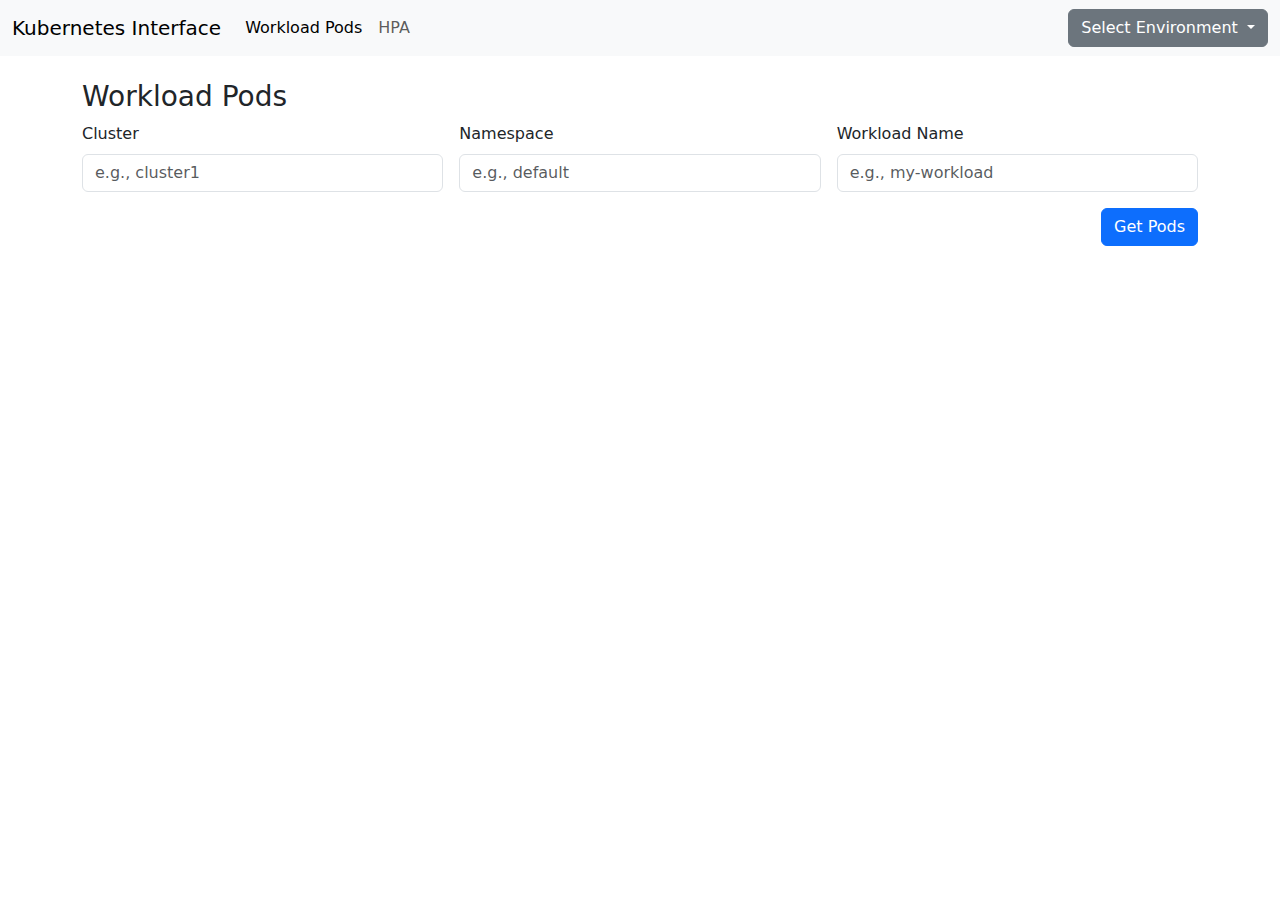
==== nail/static/index.html @ c2acb143 "nbnb" ====
<!DOCTYPE html>
<html lang="en">
<head>
    <meta charset="UTF-8">
    <meta name="viewport" content="width=device-width, initial-scale=1.0">
    <title>Kubernetes Interface</title>
    <link href="https://cdn.jsdelivr.net/npm/bootstrap@5.3.0/dist/css/bootstrap.min.css" rel="stylesheet">
    <link href="/static/css/styles.css" rel="stylesheet">
    <script src="https://cdn.jsdelivr.net/npm/bootstrap@5.3.0/dist/js/bootstrap.bundle.min.js"></script>
    <script src="https://code.jquery.com/jquery-3.6.0.min.js"></script>
    <script src="/static/js/scripts.js"></script>
</head>
<body>
    <!-- Spinner -->
    <div id="loading-spinner" class="d-none">
        <div class="spinner-border text-primary" role="status">
            <span class="visually-hidden">Loading...</span>
        </div>
    </div>

    <nav class="navbar navbar-expand-lg navbar-light bg-light">
        <div class="container-fluid">
            <a class="navbar-brand" href="#">Kubernetes Interface</a>
            <button class="navbar-toggler" type="button" data-bs-toggle="collapse" data-bs-target="#navbarNav" aria-controls="navbarNav" aria-expanded="false" aria-label="Toggle navigation">
                <span class="navbar-toggler-icon"></span>
            </button>
            <div class="collapse navbar-collapse" id="navbarNav">
                <ul class="navbar-nav me-auto">
                    <li class="nav-item">
                        <a class="nav-link active" href="#" onclick="showForm('workload')">Workload Pods</a>
                    </li>
                    <li class="nav-item">
                        <a class="nav-link" href="#" onclick="showForm('hpa')">HPA</a>
                    </li>
                </ul>
                <div class="dropdown">
                    <button class="btn btn-secondary dropdown-toggle" type="button" id="environmentDropdown" data-bs-toggle="dropdown" aria-expanded="false">
                        Select Environment
                    </button>
                    <ul class="dropdown-menu dropdown-menu-end" aria-labelledby="environmentDropdown">
                        <li><a class="dropdown-item" href="#" onclick="setEnvironment('PRD')">PRD</a></li>
                        <li><a class="dropdown-item" href="#" onclick="setEnvironment('HOM')">HOM</a></li>
                        <li><a class="dropdown-item" href="#" onclick="setEnvironment('DEV')">DEV</a></li>
                        <li><a class="dropdown-item" href="#" onclick="setEnvironment('TEST')">TEST</a></li>
                    </ul>
                </div>
            </div>
        </div>
    </nav>

    <div class="container mt-4">
        <div id="workload-form" class="form-section">
            <h3>Workload Pods</h3>
            <form id="workload-pods-form" class="mb-4">
                <div class="row g-3">
                    <div class="col-md-4">
                        <label for="cluster" class="form-label">Cluster</label>
                        <input type="text" class="form-control" id="cluster" placeholder="e.g., cluster1">
                    </div>
                    <div class="col-md-4">
                        <label for="namespace" class="form-label">Namespace</label>
                        <input type="text" class="form-control" id="namespace" placeholder="e.g., default">
                    </div>
                    <div class="col-md-4">
                        <label for="workload" class="form-label">Workload Name</label>
                        <input type="text" class="form-control" id="workload" placeholder="e.g., my-workload">
                    </div>
                </div>
                <div class="mt-3 text-end">
                    <button type="button" class="btn btn-primary" onclick="fetchWorkloadPods()">Get Pods</button>
                </div>
            </form>
            <div id="workload-pods-result" class="mt-3"></div>
        </div>        

        <div id="hpa-form" class="form-section d-none">
            <h3>HPA</h3>
            <form id="hpa-form" class="mb-4">
                <div class="mb-3">
                    <label for="hpa-cluster" class="form-label">Cluster</label>
                    <input type="text" class="form-control" id="hpa-cluster" placeholder="e.g., cluster1">
                </div>
                <div class="mb-3">
                    <label for="hpa-namespace" class="form-label">Namespace</label>
                    <input type="text" class="form-control" id="hpa-namespace" placeholder="e.g., default">
                </div>
                <div class="mb-3">
                    <label for="hpa-deployment" class="form-label">Deployment Name</label>
                    <input type="text" class="form-control" id="hpa-deployment" placeholder="e.g., my-deployment">
                </div>
                <button type="button" class="btn btn-primary" onclick="fetchHPA()">Get HPA</button>
            </form>
            <div id="hpa-result" class="mt-3"></div>
        </div>
    </div>
</body>
</html>
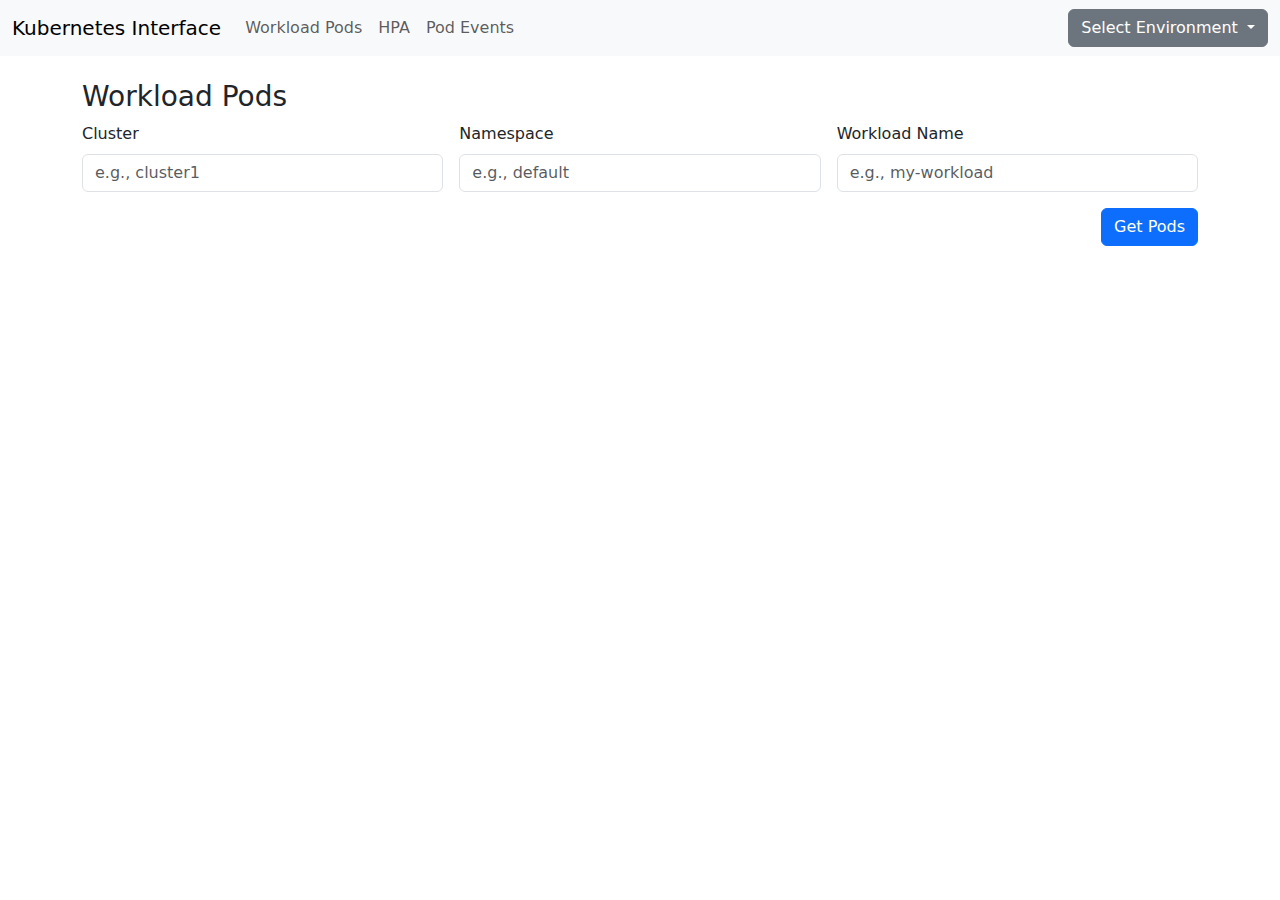
==== commit c3f1088e: "iuiupop" ====
--- a/nail/static/index.html
+++ b/nail/static/index.html
@@ -27,10 +27,13 @@
             <div class="collapse navbar-collapse" id="navbarNav">
                 <ul class="navbar-nav me-auto">
                     <li class="nav-item">
-                        <a class="nav-link active" href="#" onclick="showForm('workload')">Workload Pods</a>
+                        <a class="nav-link" href="#" onclick="showForm('workload')">Workload Pods</a>
                     </li>
                     <li class="nav-item">
                         <a class="nav-link" href="#" onclick="showForm('hpa')">HPA</a>
+                    </li>
+                    <li class="nav-item">
+                        <a class="nav-link" href="#" onclick="showForm('events')">Pod Events</a>
                     </li>
                 </ul>
                 <div class="dropdown">
@@ -47,6 +50,7 @@
             </div>
         </div>
     </nav>
+    
 
     <div class="container mt-4">
         <div id="workload-form" class="form-section">
@@ -76,22 +80,50 @@
         <div id="hpa-form" class="form-section d-none">
             <h3>HPA</h3>
             <form id="hpa-form" class="mb-4">
-                <div class="mb-3">
-                    <label for="hpa-cluster" class="form-label">Cluster</label>
-                    <input type="text" class="form-control" id="hpa-cluster" placeholder="e.g., cluster1">
+                <div class="row g-3">
+                    <div class="col-md-4">
+                        <label for="hpa-cluster" class="form-label">Cluster</label>
+                        <input type="text" class="form-control" id="hpa-cluster" placeholder="e.g., cluster1">
+                    </div>
+                    <div class="col-md-4">
+                        <label for="hpa-namespace" class="form-label">Namespace</label>
+                        <input type="text" class="form-control" id="hpa-namespace" placeholder="e.g., default">
+                    </div>
+                    <div class="col-md-4">
+                        <label for="hpa-deployment" class="form-label">Deployment Name</label>
+                        <input type="text" class="form-control" id="hpa-deployment" placeholder="e.g., my-deployment">
+                    </div>
                 </div>
-                <div class="mb-3">
-                    <label for="hpa-namespace" class="form-label">Namespace</label>
-                    <input type="text" class="form-control" id="hpa-namespace" placeholder="e.g., default">
+                <div class="mt-3 text-end">
+                    <button type="button" class="btn btn-primary" onclick="fetchHPA()">Get HPA</button>
                 </div>
-                <div class="mb-3">
-                    <label for="hpa-deployment" class="form-label">Deployment Name</label>
-                    <input type="text" class="form-control" id="hpa-deployment" placeholder="e.g., my-deployment">
-                </div>
-                <button type="button" class="btn btn-primary" onclick="fetchHPA()">Get HPA</button>
             </form>
             <div id="hpa-result" class="mt-3"></div>
-        </div>
+        </div> 
+
+        <div id="events-form" class="form-section d-none">
+            <h3>Pod Events</h3>
+            <form id="events-pods-form" class="mb-4">
+                <div class="row g-3">
+                    <div class="col-md-4">
+                        <label for="events-cluster" class="form-label">Cluster</label>
+                        <input type="text" class="form-control" id="events-cluster" placeholder="e.g., cluster1">
+                    </div>
+                    <div class="col-md-4">
+                        <label for="events-namespace" class="form-label">Namespace</label>
+                        <input type="text" class="form-control" id="events-namespace" placeholder="e.g., default">
+                    </div>
+                    <div class="col-md-4">
+                        <label for="events-workload" class="form-label">Workload Name</label>
+                        <input type="text" class="form-control" id="events-workload" placeholder="e.g., my-workload">
+                    </div>
+                </div>
+                <div class="mt-3 text-end">
+                    <button type="button" class="btn btn-primary" onclick="fetchPodEvents()">Get Events</button>
+                </div>
+            </form>
+            <div id="events-pods-result" class="mt-3"></div>
+        </div>        
     </div>
 </body>
 </html>
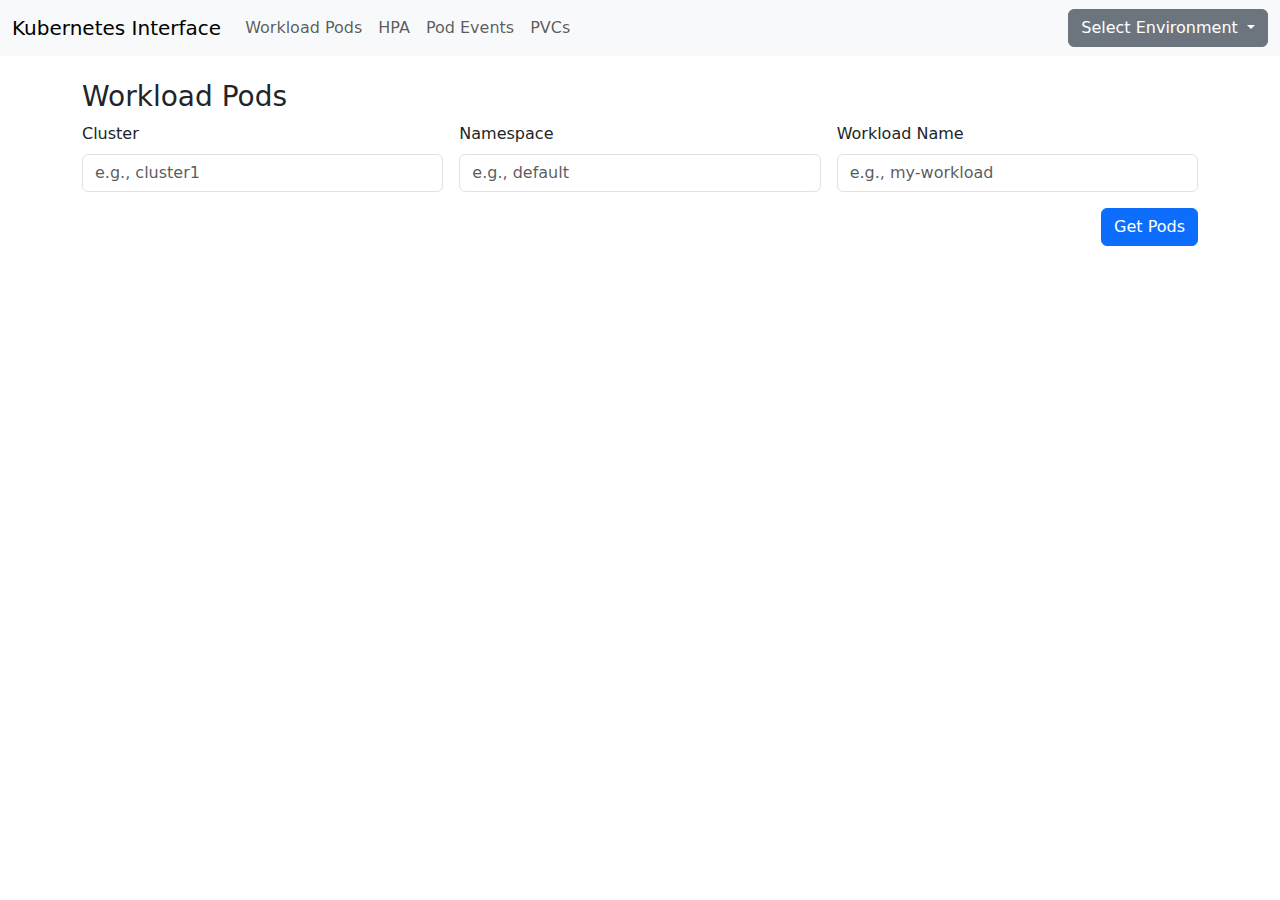
==== commit de298189: "hahndsui" ====
--- a/nail/static/index.html
+++ b/nail/static/index.html
@@ -34,6 +34,9 @@
                     </li>
                     <li class="nav-item">
                         <a class="nav-link" href="#" onclick="showForm('events')">Pod Events</a>
+                    </li>
+                    <li class="nav-item">
+                        <a class="nav-link" href="#" onclick="showForm('pvc')">PVCs</a>
                     </li>
                 </ul>
                 <div class="dropdown">
@@ -123,6 +126,26 @@
                 </div>
             </form>
             <div id="events-pods-result" class="mt-3"></div>
+        </div>
+
+        <div id="pvc-form" class="form-section d-none">
+            <h3>Persistent Volume Claims (PVCs)</h3>
+            <form id="pvc-form" class="mb-4">
+                <div class="row g-3">
+                    <div class="col-md-6">
+                        <label for="pvc-cluster" class="form-label">Cluster</label>
+                        <input type="text" class="form-control" id="pvc-cluster" placeholder="e.g., cluster1">
+                    </div>
+                    <div class="col-md-6">
+                        <label for="pvc-namespace" class="form-label">Namespace</label>
+                        <input type="text" class="form-control" id="pvc-namespace" placeholder="e.g., default">
+                    </div>
+                </div>
+                <div class="mt-3 text-end">
+                    <button type="button" class="btn btn-primary" onclick="fetchPVCs()">Get PVCs</button>
+                </div>
+            </form>
+            <div id="pvc-result" class="mt-3"></div>
         </div>        
     </div>
 </body>
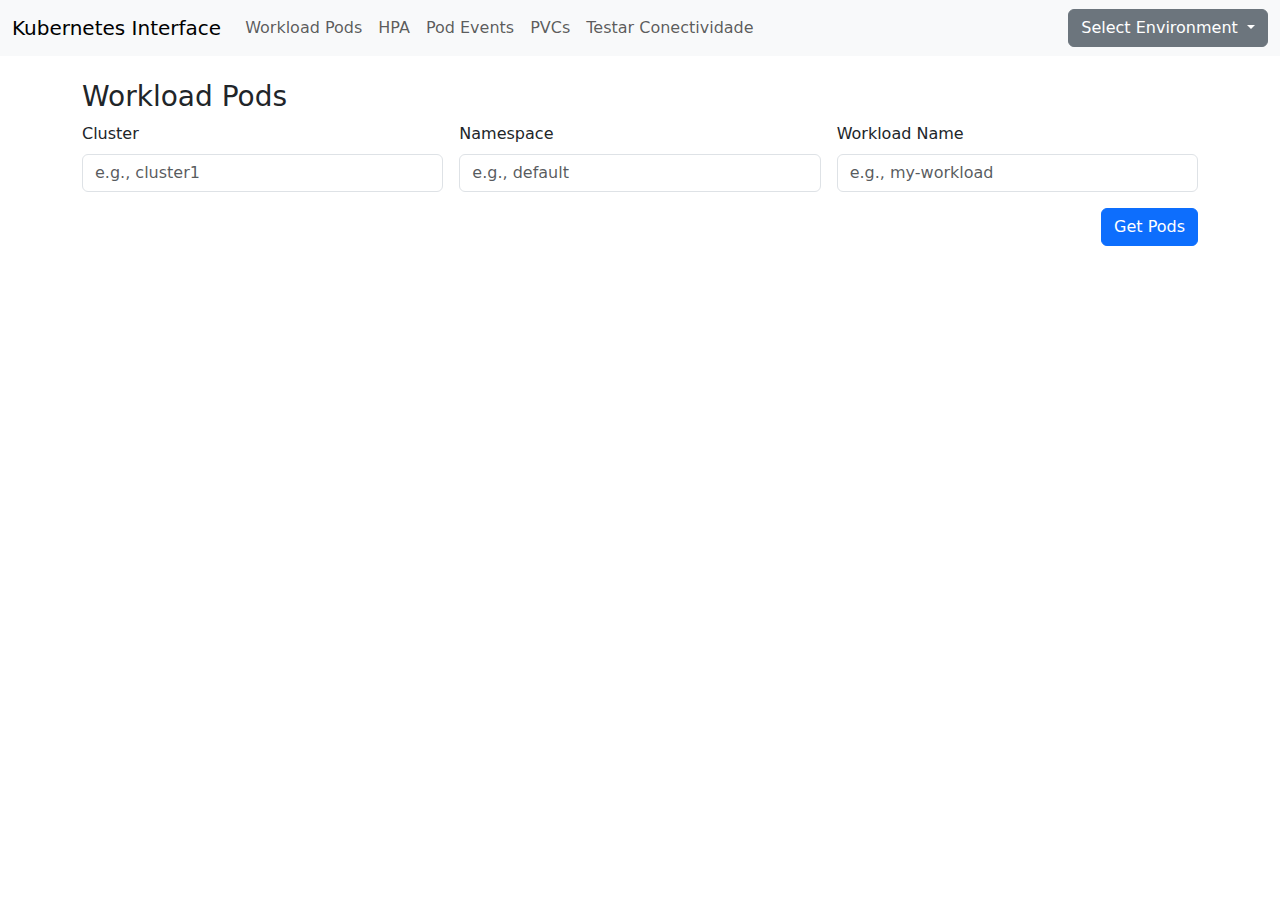
==== commit 58c68da0: "rtestecvx" ====
--- a/nail/static/index.html
+++ b/nail/static/index.html
@@ -38,6 +38,9 @@
                     <li class="nav-item">
                         <a class="nav-link" href="#" onclick="showForm('pvc')">PVCs</a>
                     </li>
+                    <li class="nav-item">
+                        <a class="nav-link" href="#" onclick="showForm('connectivity')">Testar Conectividade</a>
+                    </li>                    
                 </ul>
                 <div class="dropdown">
                     <button class="btn btn-secondary dropdown-toggle" type="button" id="environmentDropdown" data-bs-toggle="dropdown" aria-expanded="false">
@@ -146,7 +149,49 @@
                 </div>
             </form>
             <div id="pvc-result" class="mt-3"></div>
-        </div>        
+        </div> 
+
+        <div id="connectivity-form" class="form-section d-none">
+            <h3>Testar Conectividade</h3>
+            <form id="connectivity-pods-form" class="mb-4">
+                <div class="row g-3">
+                    <div class="col-md-4">
+                        <label for="connectivity-cluster" class="form-label">Cluster</label>
+                        <input type="text" class="form-control" id="connectivity-cluster" placeholder="e.g., cluster1">
+                    </div>
+                    <div class="col-md-4">
+                        <label for="connectivity-namespace" class="form-label">Namespace</label>
+                        <input type="text" class="form-control" id="connectivity-namespace" placeholder="e.g., default">
+                    </div>
+                    <div class="col-md-4">
+                        <label for="connectivity-pod" class="form-label">Pod</label>
+                        <input type="text" class="form-control" id="connectivity-pod" placeholder="e.g., pod-123">
+                    </div>
+                </div>
+                <div class="row g-3 mt-2">
+                    <div class="col-md-6">
+                        <label for="connectivity-url" class="form-label">URL</label>
+                        <input type="text" class="form-control" id="connectivity-url" placeholder="e.g., https://example.com">
+                    </div>
+                    <div class="col-md-6">
+                        <label for="connectivity-test-type" class="form-label">Tipo de Teste</label>
+                        <select class="form-select" id="connectivity-test-type">
+                            <option value="http">HTTP (curl -kv)</option>
+                            <option value="tcp">TCP (curl telnet://)</option>
+                        </select>
+                    </div>
+                </div>
+                <div class="mt-3 text-end">
+                    <button type="button" class="btn btn-primary" onclick="testConnectivity()">Executar Teste</button>
+                </div>
+            </form>
+            <div class="mt-3">
+                <label for="connectivity-output" class="form-label">Resultado:</label>
+                <textarea id="connectivity-output" class="form-control" rows="5" readonly></textarea>
+                <button class="btn btn-secondary mt-2" onclick="copyToClipboard()">Copiar Resultado</button>
+            </div>
+        </div>
+          
     </div>
 </body>
 </html>
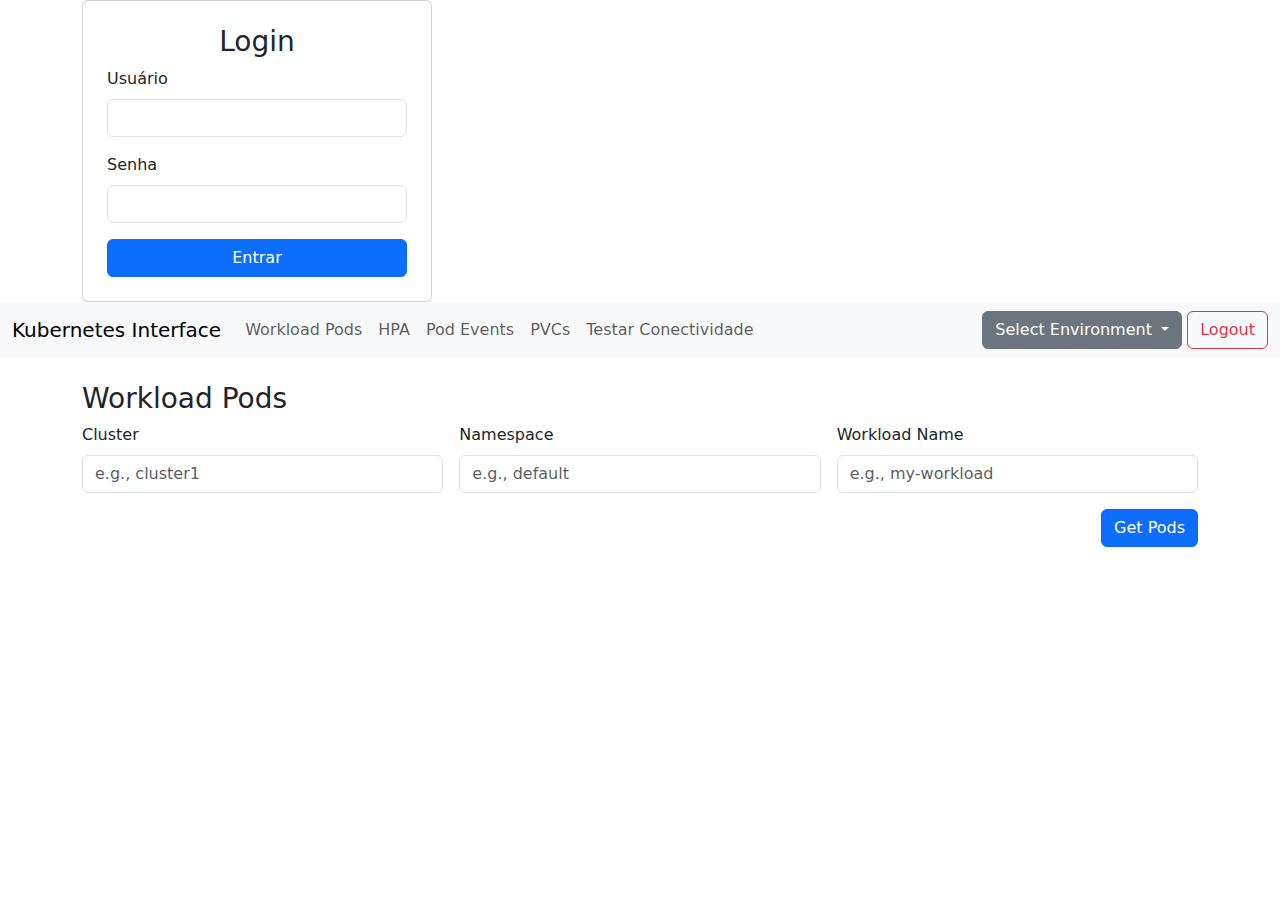
==== commit c3b1d09b: "kikikikiki" ====
--- a/nail/static/index.html
+++ b/nail/static/index.html
@@ -11,6 +11,25 @@
     <script src="/static/js/scripts.js"></script>
 </head>
 <body>
+
+    <div id="login-container" class="container">
+        <div class="card p-4" style="width: 350px;">
+            <h3 class="text-center">Login</h3>
+            <form id="login-form">
+                <div class="mb-3">
+                    <label for="username" class="form-label">Usuário</label>
+                    <input type="text" class="form-control" id="username" required>
+                </div>
+                <div class="mb-3">
+                    <label for="password" class="form-label">Senha</label>
+                    <input type="password" class="form-control" id="password" required>
+                </div>
+                <button type="submit" class="btn btn-primary w-100">Entrar</button>
+                <div id="login-error" class="text-danger mt-2" style="display: none;">Usuário ou senha incorretos!</div>
+            </form>
+        </div>
+    </div>
+
     <!-- Spinner -->
     <div id="loading-spinner" class="d-none">
         <div class="spinner-border text-primary" role="status">
@@ -18,6 +37,7 @@
         </div>
     </div>
 
+    <div id="app-container">    
     <nav class="navbar navbar-expand-lg navbar-light bg-light">
         <div class="container-fluid">
             <a class="navbar-brand" href="#">Kubernetes Interface</a>
@@ -52,6 +72,7 @@
                         <li><a class="dropdown-item" href="#" onclick="setEnvironment('DEV')">DEV</a></li>
                         <li><a class="dropdown-item" href="#" onclick="setEnvironment('TEST')">TEST</a></li>
                     </ul>
+                    <button class="btn btn-outline-danger" onclick="logout()">Logout</button>
                 </div>
             </div>
         </div>
@@ -191,7 +212,25 @@
                 <button class="btn btn-secondary mt-2" onclick="copyToClipboard()">Copiar Resultado</button>
             </div>
         </div>
-          
+    </div>
+
+    <!-- Modal de Confirmação para Deletar Pod -->
+    <div class="modal fade" id="deletePodModal" tabindex="-1" aria-labelledby="deletePodModalLabel" aria-hidden="true">
+        <div class="modal-dialog modal-dialog-centered">
+            <div class="modal-content">
+                <div class="modal-header">
+                    <h5 class="modal-title" id="deletePodModalLabel">Confirmar Deleção</h5>
+                    <button type="button" class="btn-close" data-bs-dismiss="modal" aria-label="Close"></button>
+                </div>
+                <div class="modal-body">
+                    Tem certeza de que deseja deletar o pod <strong id="deletePodName"></strong>?
+                </div>
+                <div class="modal-footer">
+                    <button type="button" class="btn btn-secondary" data-bs-dismiss="modal">Cancelar</button>
+                    <button type="button" class="btn btn-danger" id="confirmDeletePod">Deletar</button>
+                </div>
+            </div>
+        </div>
     </div>
 </body>
 </html>
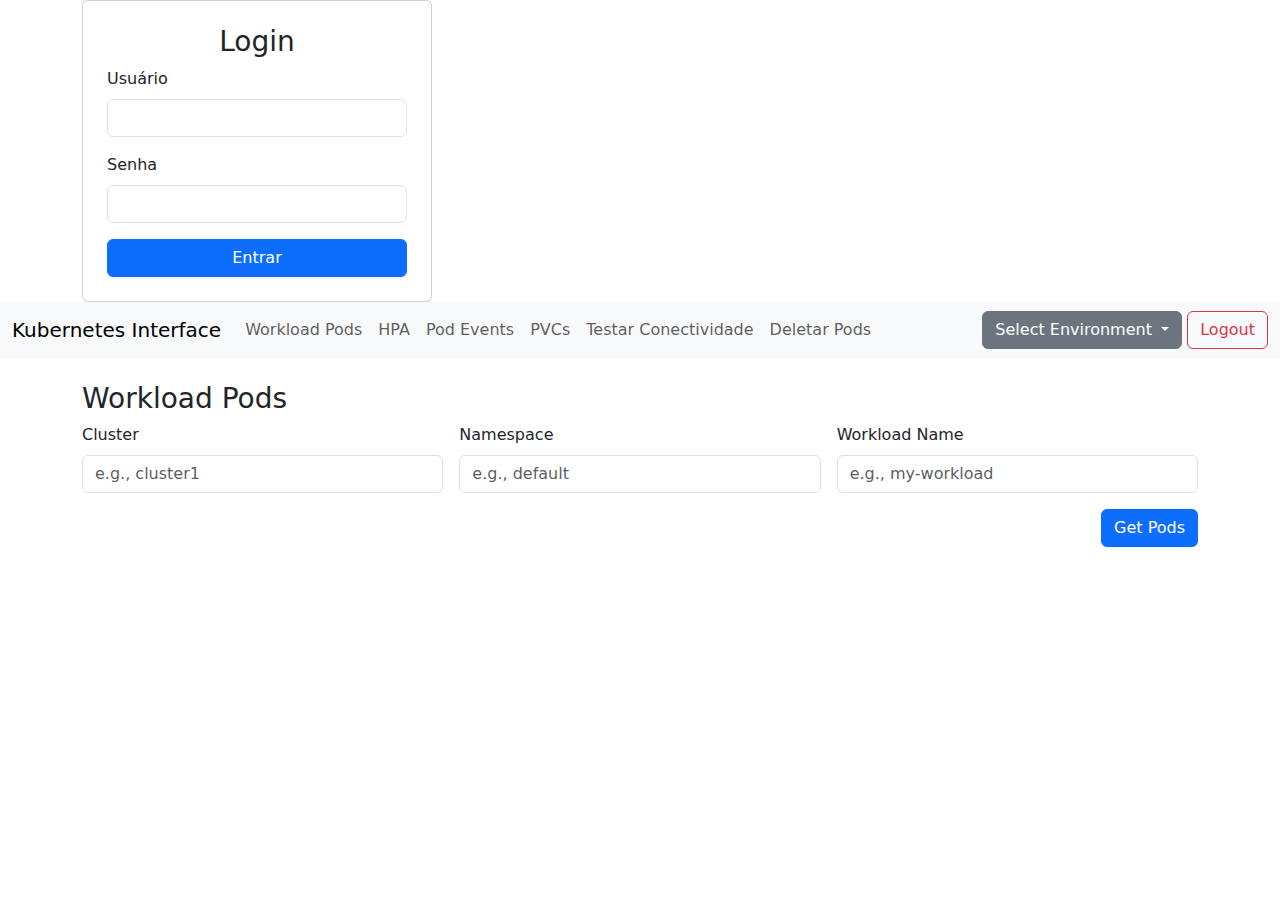
==== commit 53b81d57: "opopopopop" ====
--- a/nail/static/index.html
+++ b/nail/static/index.html
@@ -60,7 +60,10 @@
                     </li>
                     <li class="nav-item">
                         <a class="nav-link" href="#" onclick="showForm('connectivity')">Testar Conectividade</a>
-                    </li>                    
+                    </li>
+                    <li class="nav-item">
+                        <a class="nav-link" href="#" onclick="showForm('delete-pods')">Deletar Pods</a>
+                    </li>                                    
                 </ul>
                 <div class="dropdown">
                     <button class="btn btn-secondary dropdown-toggle" type="button" id="environmentDropdown" data-bs-toggle="dropdown" aria-expanded="false">
@@ -212,6 +215,44 @@
                 <button class="btn btn-secondary mt-2" onclick="copyToClipboard()">Copiar Resultado</button>
             </div>
         </div>
+
+        <div id="delete-pods-form" class="form-section d-none">
+            <h3>Deletar Múltiplos Pods</h3>
+            <form id="delete-pods-form">
+                <div class="row g-3">
+                    <div class="col-md-4">
+                        <label for="delete-cluster" class="form-label">Cluster</label>
+                        <input type="text" class="form-control" id="delete-cluster" placeholder="e.g., cluster1">
+                    </div>
+                    <div class="col-md-4">
+                        <label for="delete-namespace" class="form-label">Namespace</label>
+                        <input type="text" class="form-control" id="delete-namespace" placeholder="e.g., default">
+                    </div>
+                    <div class="col-md-4">
+                        <label for="delete-workload" class="form-label">Workload (Opcional)</label>
+                        <input type="text" class="form-control" id="delete-workload" placeholder="e.g., my-workload">
+                    </div>
+                </div>
+                <div class="row g-3 mt-2">
+                    <div class="col-md-6">
+                        <label for="delete-delay" class="form-label">Tempo de Espera entre Deleções (segundos)</label>
+                        <input type="number" class="form-control" id="delete-delay" placeholder="0" min="0">
+                    </div>
+                </div>
+                <div class="mt-3 text-end">
+                    <button type="button" class="btn btn-danger" onclick="deleteMultiplePods()">Deletar Pods</button>
+                </div>
+            </form>
+            
+            <div class="mt-3">
+                <label class="form-label">Progresso da Deleção:</label>
+                <div class="progress">
+                    <div id="delete-progress-bar" class="progress-bar" role="progressbar" style="width: 0%;" aria-valuenow="0" aria-valuemin="0" aria-valuemax="100">0%</div>
+                </div>
+                <p id="delete-status" class="mt-2"></p>
+            </div>
+        </div>
+        
     </div>
 
     <!-- Modal de Confirmação para Deletar Pod -->
